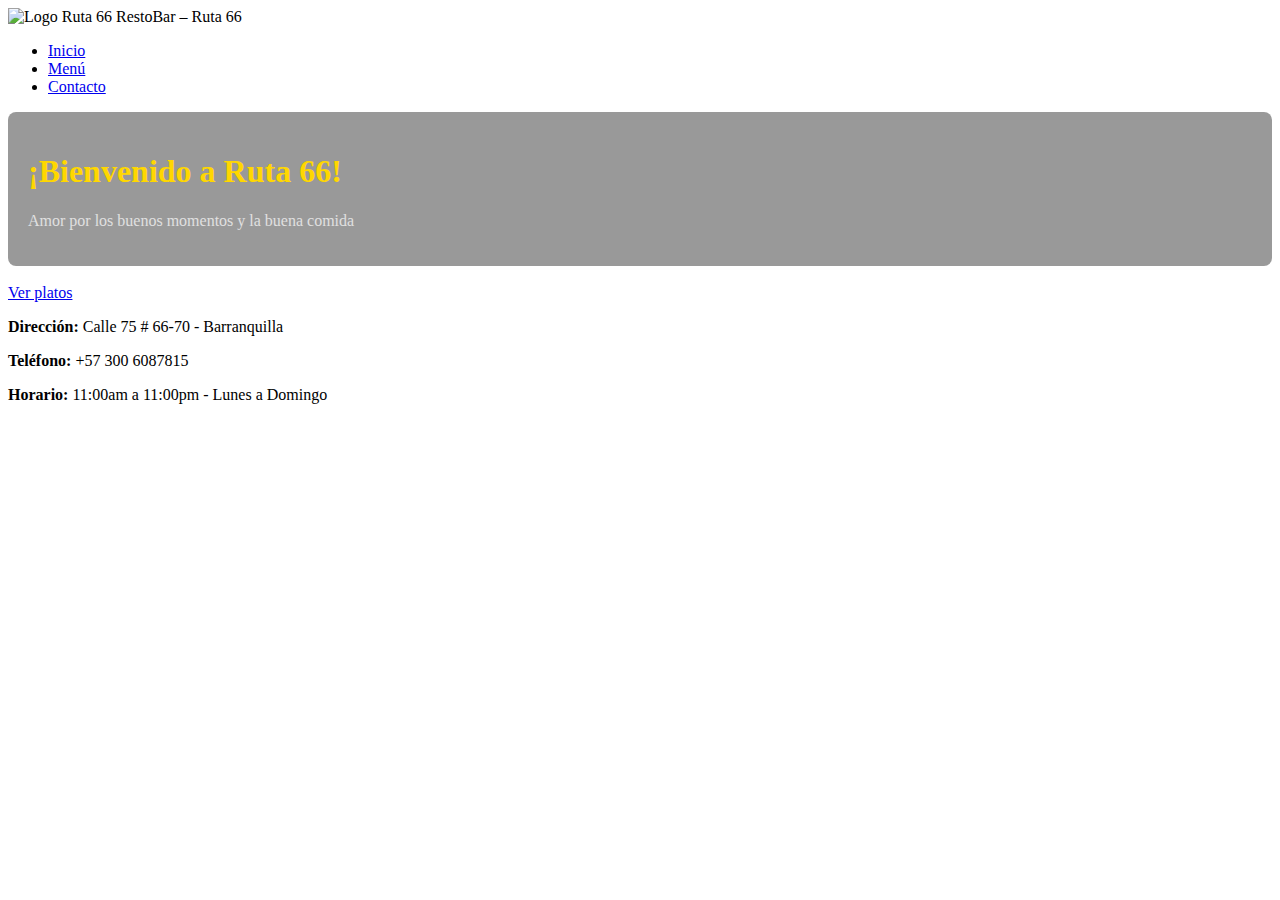
==== index.html @ a8b62c24 "Add files via upload" ====
<!DOCTYPE html>
<html lang="es">
<head>
  <meta charset="UTF-8" />
  <meta name="viewport" content="width=device-width, initial-scale=1.0"/>
  <title>Ruta 66 - Restaurante</title>

  <link href="https://fonts.googleapis.com/css2?family=Playfair+Display:wght@700&family=Open+Sans&display=swap" rel="stylesheet" />
  <link rel="stylesheet" href="https://cdn.jsdelivr.net/npm/@splidejs/splide@4.1.3/dist/css/splide.min.css" />
  <link rel="stylesheet" href="css/styles.css" />

  <!-- Estilos para el fondo -->
  <style>
    body {
      background-image: url(imgs/FondoJ.png);
      background-size: cover;
      background-position: center;
      background-repeat: no-repeat;
      background-attachment: fixed;
    }
    /* En caso de que se necesite mejorar la legibilidad del contenido principal */
    .contenido, .hero-content {
      background: rgba(255, 255, 255, 0.8);
      padding: 20px;
      border-radius: 8px;
    }
  </style>
</head>
  <!-- ... -->
  <style>
    /* Estilos críticos para la sección hero */
    .hero-content {
      background: rgba(0, 0, 0, 0.4);
      padding: 20px;
      border-radius: 8px;
    }
    .hero h1 {
      font-family: 'Cinzel', serif;
      color: #FFD700;
    }
    .hero p {
      color: #e0e0e0;
    }
  </style>
  <!-- Link de CSS externo -->
  <link rel="stylesheet" href="css/styles.css" />
  <!-- ... -->
<body>
  <header class="main-header">
    <div class="logo-container">
      <img src="imgs/logopng.png" alt="Logo Ruta 66" class="logo" />
      <span class="logo-text">RestoBar – Ruta 66</span>
    </div>
    <nav class="navbar">
      <ul>
        <li><a href="#inicio">Inicio</a></li>
        <li><a href="pages/menut.html">Menú</a></li>
        <li><a href="pages/contacto.html">Contacto</a></li>
      </ul>
    </nav>
  </header>

  <section id="inicio" class="hero">
    <div class="hero-content">
      <h1>¡Bienvenido a Ruta 66!</h1>
      <p>Amor por los buenos momentos y la buena comida</p>
    </div>

    <div class="splide my-carousel" aria-label="Carrusel de platos">
      <div class="splide__track">
        <ul class="splide__list">
          <li class="splide__slide"><img src="imgs/plato1.jpg" alt="Plato 1" /></li>
          <li class="splide__slide"><img src="imgs/plato2.jpg" alt="Plato 2" /></li>
          <li class="splide__slide"><img src="imgs/plato3.jpg" alt="Plato 3" /></li>
        </ul>
      </div>
    </div>

    <a href="pages/menut.html" class="btn">Ver platos</a>
  </section>

  <footer class="footer">
    <div class="footer-content">
      <p><strong>Dirección:</strong> Calle 75 # 66-70 - Barranquilla</p>
      <p><strong>Teléfono:</strong> +57 300 6087815</p>
      <p><strong>Horario:</strong> 11:00am a 11:00pm - Lunes a Domingo</p>
    </div>
  </footer>

  <script src="https://cdn.jsdelivr.net/npm/@splidejs/splide@4.1.3/dist/js/splide.min.js"></script>
  <script src="js/script.js"></script>
</body>
</html>
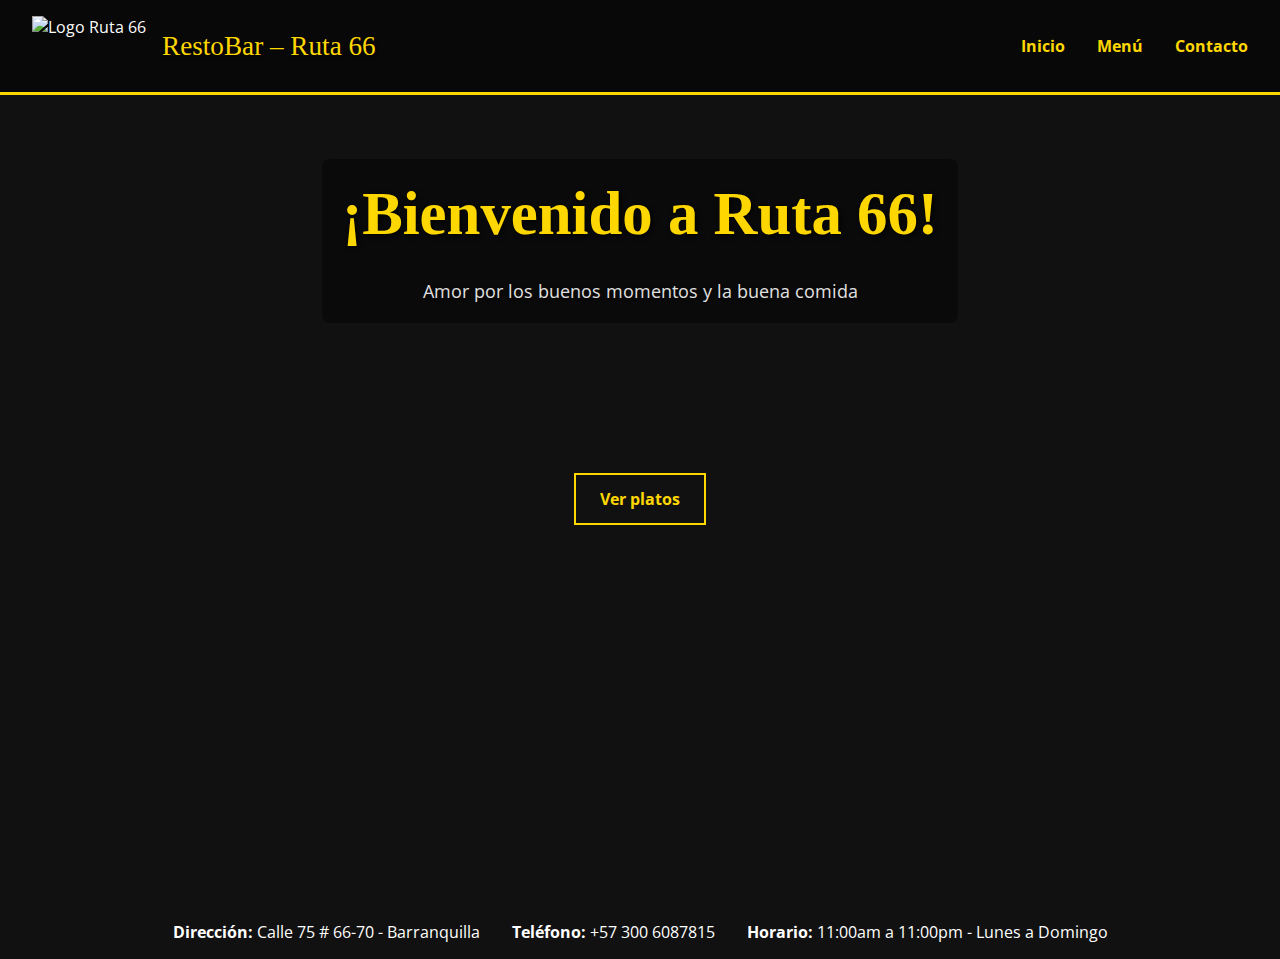
==== commit 29096b0f: "Update index.html" ====
--- a/index.html
+++ b/index.html
@@ -7,7 +7,7 @@
 
   <link href="https://fonts.googleapis.com/css2?family=Playfair+Display:wght@700&family=Open+Sans&display=swap" rel="stylesheet" />
   <link rel="stylesheet" href="https://cdn.jsdelivr.net/npm/@splidejs/splide@4.1.3/dist/css/splide.min.css" />
-  <link rel="stylesheet" href="css/styles.css" />
+  <link rel="stylesheet" href="styles.css" />
 
   <!-- Estilos para el fondo -->
   <style>
--- a/styles.css
+++ b/styles.css
@@ -0,0 +1,371 @@
+/* RESET */
+* {
+  margin: 0;
+  padding: 0;
+  box-sizing: border-box;
+}
+
+html {
+  scroll-behavior: smooth;
+}
+
+body {
+  font-family: 'Open Sans', sans-serif;
+  background-color: #111;
+  color: #fff;
+  max-width: 100%;
+  overflow-x: hidden;
+}
+
+/* ENCABEZADO */
+.main-header {
+  background-color: rgba(0, 0, 0, 0.5); /* Semitransparente para integrar el fondo */
+  display: flex;
+  justify-content: space-between;
+  align-items: center;
+  padding: 1em 2em;
+  border-bottom: 3px solid #FFD700;
+  flex-wrap: wrap;
+  gap: 1em;
+}
+
+.logo-container {
+  display: flex;
+  align-items: center;
+  gap: 1em;
+}
+
+.logo {
+  height: 60px;
+}
+
+.logo-text {
+  font-family: 'Cinzel', serif; /* Fuente vintage */
+  font-size: 1.7rem;
+  color: #FFD700;
+  white-space: nowrap;
+  text-shadow: 1px 1px 3px rgba(0, 0, 0, 0.7);
+}
+
+.navbar ul {
+  list-style: none;
+  display: flex;
+  gap: 2em;
+  flex-wrap: wrap;
+  justify-content: center;
+}
+
+.navbar a {
+  color: #FFD700;
+  text-decoration: none;
+  font-weight: bold;
+  font-size: 1rem;
+  transition: color 0.3s;
+}
+
+.navbar a:hover {
+  color: #fff;
+}
+
+/* HERO */
+.hero {
+  min-height: 90vh;
+  padding-top: 4em;
+  display: flex;
+  flex-direction: column;
+  align-items: center;
+  text-align: center;
+  background-color: transparent;
+}
+
+.hero-content {
+  margin-bottom: 2em;
+  animation: fadeIn 1s ease-in forwards;
+  background: rgba(0, 0, 0, 0.4); /* Mantén el efecto traslúcido */
+  padding: 20px;
+  border-radius: 8px;
+}
+
+
+
+.hero h1 {
+  font-family: 'Cinzel', serif;
+  font-size: 3.8rem;
+  color: #FFD700;
+  margin-bottom: 0.5em;
+  text-shadow: 2px 2px 5px rgba(0, 0, 0, 0.8);
+}
+
+.hero p {
+  font-size: 1.1rem;
+  color: #e0e0e0;
+  text-shadow: 1px 1px 3px rgba(0, 0, 0, 0.8);
+}
+
+/* BOTÓN */
+.btn {
+  border: 2px solid #FFD700;
+  padding: 0.8em 1.5em;
+  background-color: transparent;
+  color: #FFD700;
+  font-weight: bold;
+  text-decoration: none;
+  transition: all 0.3s ease;
+  margin-top: 2em;
+}
+
+.btn:hover {
+  background-color: #FFD700;
+  color: #000;
+}
+
+/* CARRUSEL SPLIDE */
+.my-carousel {
+  width: 100%;
+  max-width: 650px;
+  margin: 2em auto;
+  border-radius: 12px;
+  overflow: hidden;
+  box-shadow: 0 4px 20px rgba(255, 215, 0, 0.2);
+  animation: fadeIn 1s ease-in;
+}
+.my-carousel::before {
+  content: "";
+  position: absolute;
+  inset: 0;
+  z-index: 2;
+  pointer-events: none;
+  background: linear-gradient(to right,
+    rgba(255, 215, 0, 0.15) 0%,
+    rgba(255, 215, 0, 0) 20%,
+    rgba(255, 215, 0, 0) 80%,
+    rgba(255, 215, 0, 0.15) 100%);
+  border-radius: inherit;
+}
+
+
+.my-carousel .splide__slide img {
+  width: 100%;
+  height: 340px;
+  object-fit: cover;
+  object-position: center center;
+  border-radius: 12px;
+}
+
+/* ANIMACIÓN */
+@keyframes fadeIn {
+  from {
+    opacity: 0;
+    transform: translateY(30px);
+  }
+  to {
+    opacity: 1;
+    transform: translateY(0);
+  }
+}
+
+/* MENÚ / CONTACTO */
+.menu-section {
+  padding: 4em 2em;
+  background-color: #111;
+  text-align: center;
+}
+
+.menu-section h2 {
+  font-family: 'Cinzel', serif;
+  font-size: 2.5rem;
+  color: #FFD700;
+  margin-bottom: 1em;
+}
+
+.menu-section p {
+  font-size: 1rem;
+  color: #ccc;
+}
+
+.footer-content {
+  display: flex;
+  flex-direction: row;         
+  justify-content: center;     
+  align-items: center;
+  flex-wrap: wrap;             
+  gap: 2em;
+  text-align: center;
+  padding: 1em 0;
+}
+
+/* RESPONSIVE */
+@media screen and (max-width: 768px) {
+  .hero h1 {
+    font-size: 2.5rem;
+  }
+
+  .logo-text {
+    font-size: 1.4rem;
+  }
+
+  .btn {
+    font-size: 1rem;
+    padding: 0.6em 1.2em;
+  }
+
+  .navbar ul {
+    flex-direction: column;
+    align-items: center;
+    gap: 1em;
+  }
+
+  .footer-content {
+    font-size: 0.9rem;
+  }
+}
+
+@media screen and (max-width: 480px) {
+  .logo {
+    height: 50px;
+  }
+
+  .logo-text {
+    font-size: 1rem;
+  }
+
+  .hero h1 {
+    font-size: 1.8rem;
+  }
+
+  .btn {
+    font-size: 0.85rem;
+  }
+}
+
+/* MENUT - Estilo oscuro rústico */
+.menu-page {
+  background-color: #111;
+  font-family: 'Open Sans', sans-serif;
+  color: white;
+}
+
+.menu-header {
+  background-color: rgba(0, 0, 0, 0.8);
+  padding: 1em 2em;
+  display: flex;
+  align-items: center;
+  justify-content: space-between;
+  border-bottom: 3px solid #FFD700;
+}
+
+.menu-header .logo-text {
+  color: #FFD700;
+  font-family: 'Cinzel', serif;
+  font-size: 1.4rem;
+  text-shadow: 1px 1px 3px rgba(0, 0, 0, 0.7);
+}
+
+.back-btn {
+  font-size: 1.5rem;
+  color: #FFD700;
+  text-decoration: none;
+}
+
+/* GRID DE MENÚ */
+.menu-grid {
+  display: grid;
+  grid-template-columns: repeat(auto-fit, minmax(300px, 1fr));
+  gap: 2em;
+  padding: 3em 2em;
+  max-width: 1200px;
+  margin: auto;
+}
+
+.menu-card {
+  position: relative;
+  border-radius: 10px;
+  overflow: hidden;
+  box-shadow: 0 8px 20px rgba(255, 215, 0, 0.15);
+  transition: transform 0.3s;
+  background-color: #222;
+}
+
+.menu-card:hover {
+  transform: scale(1.02);
+}
+
+.menu-card img {
+  width: 100%;
+  height: 220px;
+  object-fit: cover;
+  opacity: 0.8;
+}
+
+.menu-text {
+  position: absolute;
+  bottom: 0;
+  left: 0;
+  right: 0;
+  padding: 1em;
+  background: rgba(0, 0, 0, 0.7);
+  text-align: center;
+}
+
+.menu-text h2 {
+  color: #fff;
+  font-family: 'Cinzel', serif;
+  font-size: 1.5rem;
+  margin: 0;
+}
+
+.menu-text span {
+  color: #FFD700;
+  font-style: italic;
+}
+
+/* CONTACTO SIN FORMULARIO */
+.contacto-page {
+  background-color: #111;
+  font-family: 'Open Sans', sans-serif;
+  color: white;
+  min-height: 100vh;
+}
+
+.contacto-info {
+  max-width: 700px;
+  margin: 3em auto;
+  padding: 2em;
+  text-align: center;
+}
+
+.contacto-info h1 {
+  font-family: 'Cinzel', serif;
+  font-size: 2.5rem;
+  color: #FFD700;
+  margin-bottom: 1em;
+}
+
+.datos-contacto p {
+  font-size: 1.1rem;
+  color: #ccc;
+  margin: 0.5em 0;
+}
+
+.datos-contacto strong {
+  color: #FFD700;
+}
+
+/* ICONOS REDES SOCIALES */
+.redes-sociales {
+  margin-top: 2em;
+  display: flex;
+  justify-content: center;
+  gap: 1.5em;
+}
+
+.redes-sociales a {
+  font-size: 1.5rem;
+  color: #FFD700;
+  text-decoration: none;
+  transition: color 0.3s;
+}
+
+.redes-sociales a:hover {
+  color: white;
+}
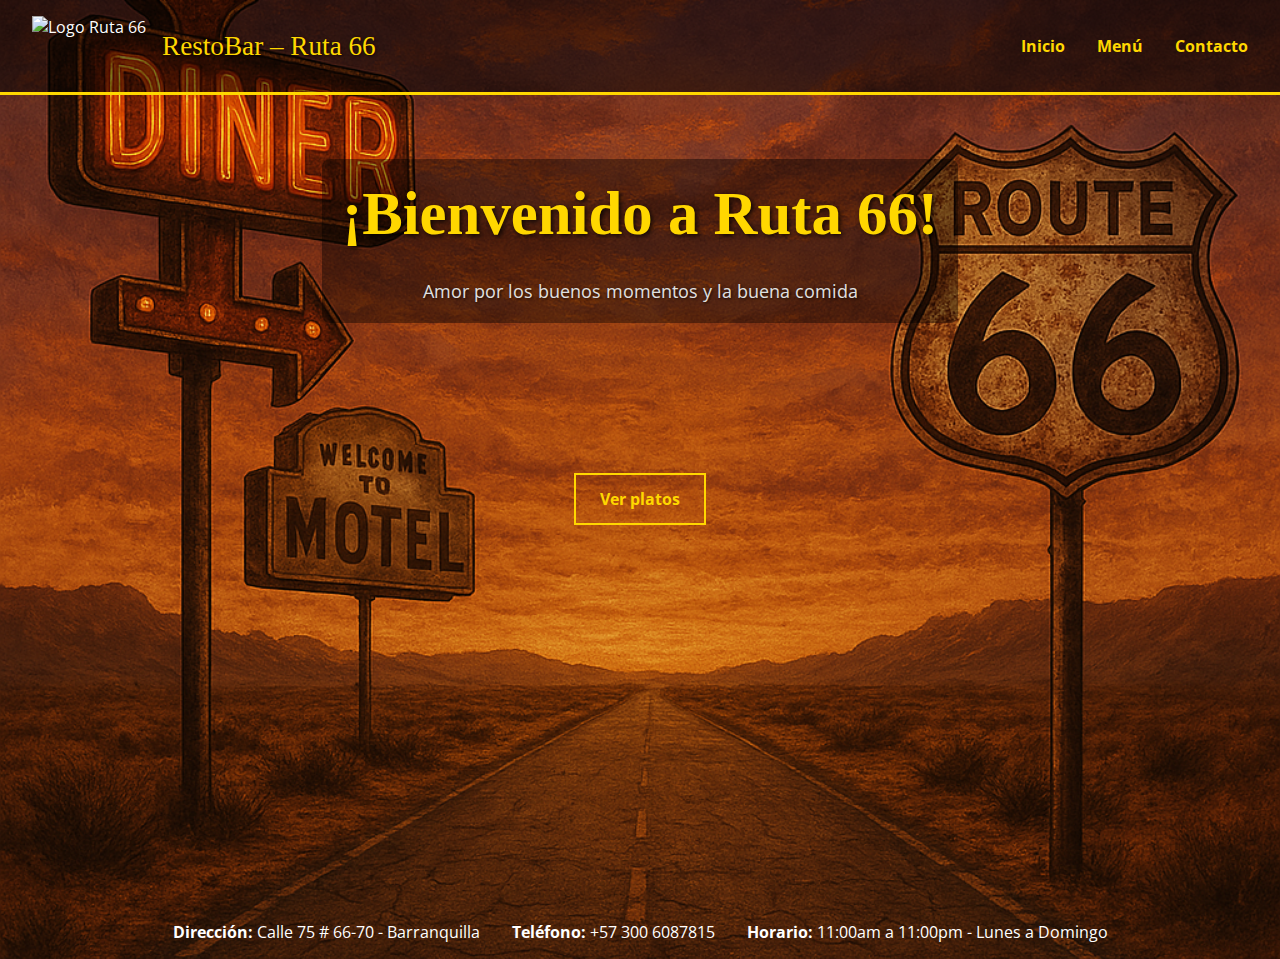
==== commit c1ac0f9f: "Update index.html" ====
--- a/index.html
+++ b/index.html
@@ -12,7 +12,7 @@
   <!-- Estilos para el fondo -->
   <style>
     body {
-      background-image: url(imgs/FondoJ.png);
+      background-image: url(FondoJ.png);
       background-size: cover;
       background-position: center;
       background-repeat: no-repeat;
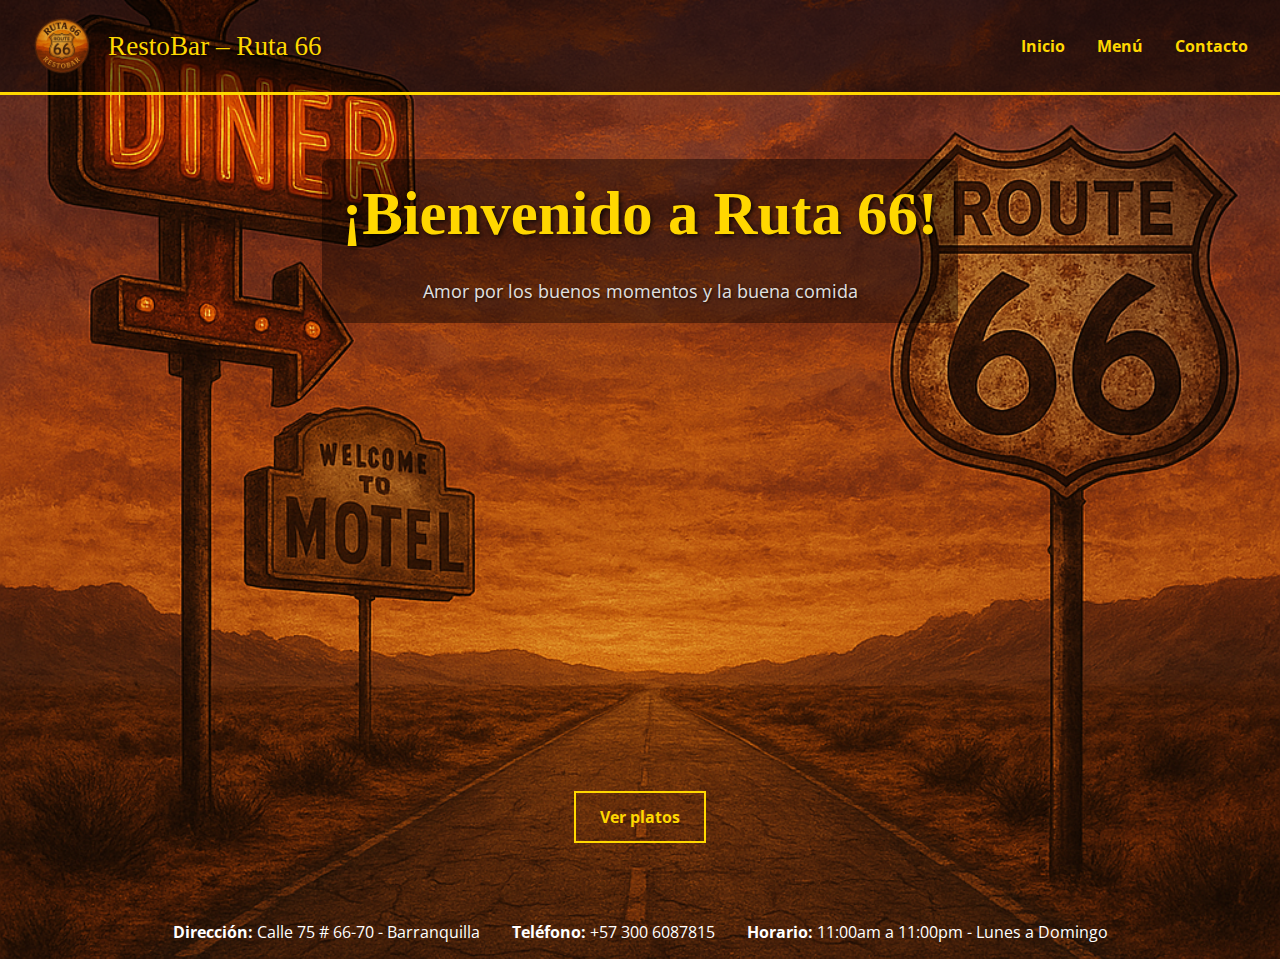
==== commit 2dab18d3: "Update index.html" ====
--- a/index.html
+++ b/index.html
@@ -43,19 +43,19 @@
     }
   </style>
   <!-- Link de CSS externo -->
-  <link rel="stylesheet" href="css/styles.css" />
+  <link rel="stylesheet" href="styles.css" />
   <!-- ... -->
 <body>
   <header class="main-header">
     <div class="logo-container">
-      <img src="imgs/logopng.png" alt="Logo Ruta 66" class="logo" />
+      <img src="logopng.png" alt="Logo Ruta 66" class="logo" />
       <span class="logo-text">RestoBar – Ruta 66</span>
     </div>
     <nav class="navbar">
       <ul>
         <li><a href="#inicio">Inicio</a></li>
-        <li><a href="pages/menut.html">Menú</a></li>
-        <li><a href="pages/contacto.html">Contacto</a></li>
+        <li><a href="menut.html">Menú</a></li>
+        <li><a href="contacto.html">Contacto</a></li>
       </ul>
     </nav>
   </header>
@@ -69,14 +69,14 @@
     <div class="splide my-carousel" aria-label="Carrusel de platos">
       <div class="splide__track">
         <ul class="splide__list">
-          <li class="splide__slide"><img src="imgs/plato1.jpg" alt="Plato 1" /></li>
-          <li class="splide__slide"><img src="imgs/plato2.jpg" alt="Plato 2" /></li>
-          <li class="splide__slide"><img src="imgs/plato3.jpg" alt="Plato 3" /></li>
+          <li class="splide__slide"><img src="plato1.jpg" alt="Plato 1" /></li>
+          <li class="splide__slide"><img src="plato2.jpg" alt="Plato 2" /></li>
+          <li class="splide__slide"><img src="plato3.jpg" alt="Plato 3" /></li>
         </ul>
       </div>
     </div>
 
-    <a href="pages/menut.html" class="btn">Ver platos</a>
+    <a href="pmenut.html" class="btn">Ver platos</a>
   </section>
 
   <footer class="footer">
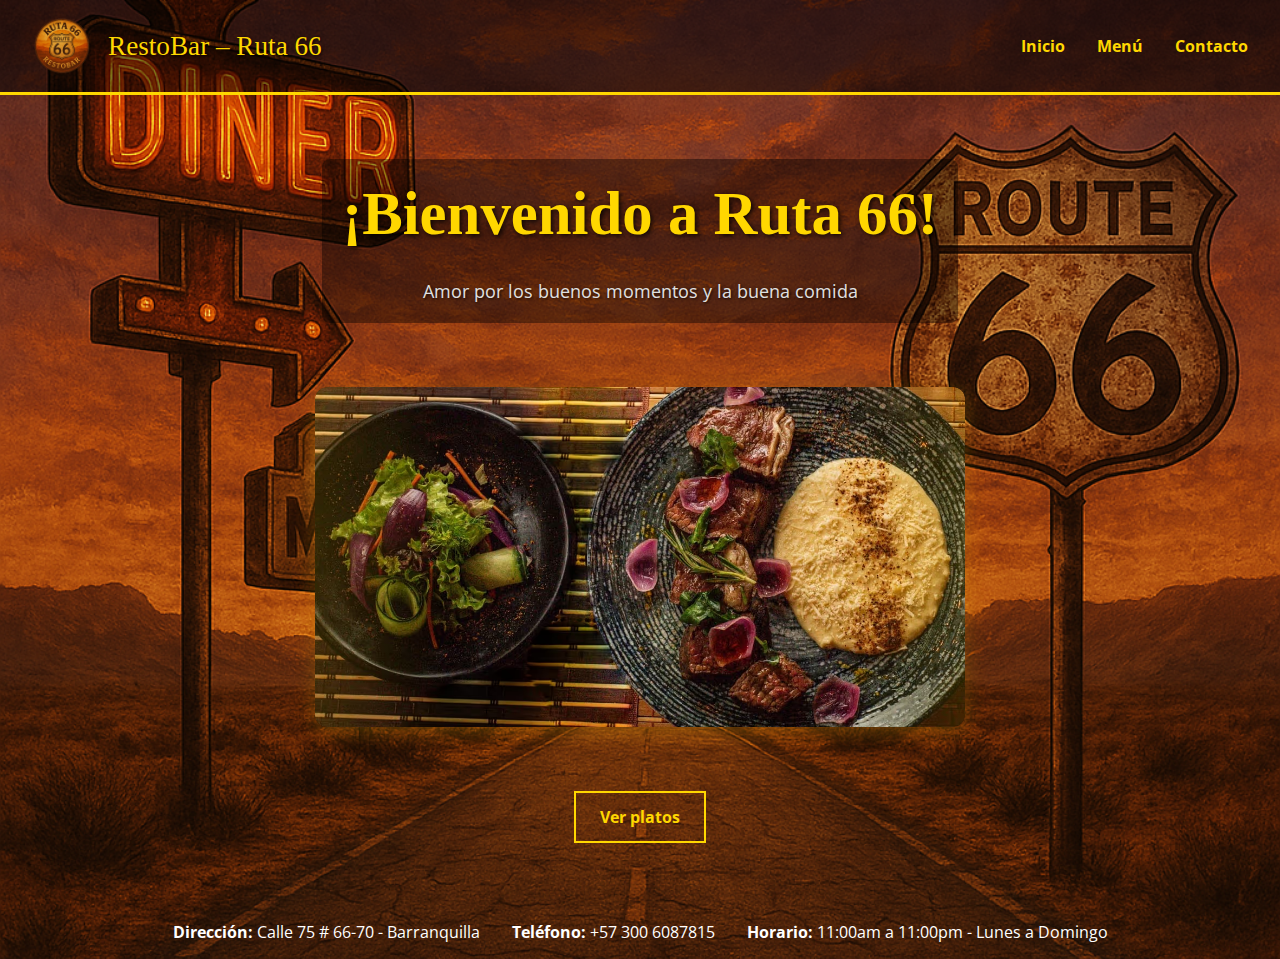
==== commit 9b2e9b04: "Update index.html" ====
--- a/index.html
+++ b/index.html
@@ -88,6 +88,6 @@
   </footer>
 
   <script src="https://cdn.jsdelivr.net/npm/@splidejs/splide@4.1.3/dist/js/splide.min.js"></script>
-  <script src="js/script.js"></script>
+  <script src="script.js"></script>
 </body>
 </html>
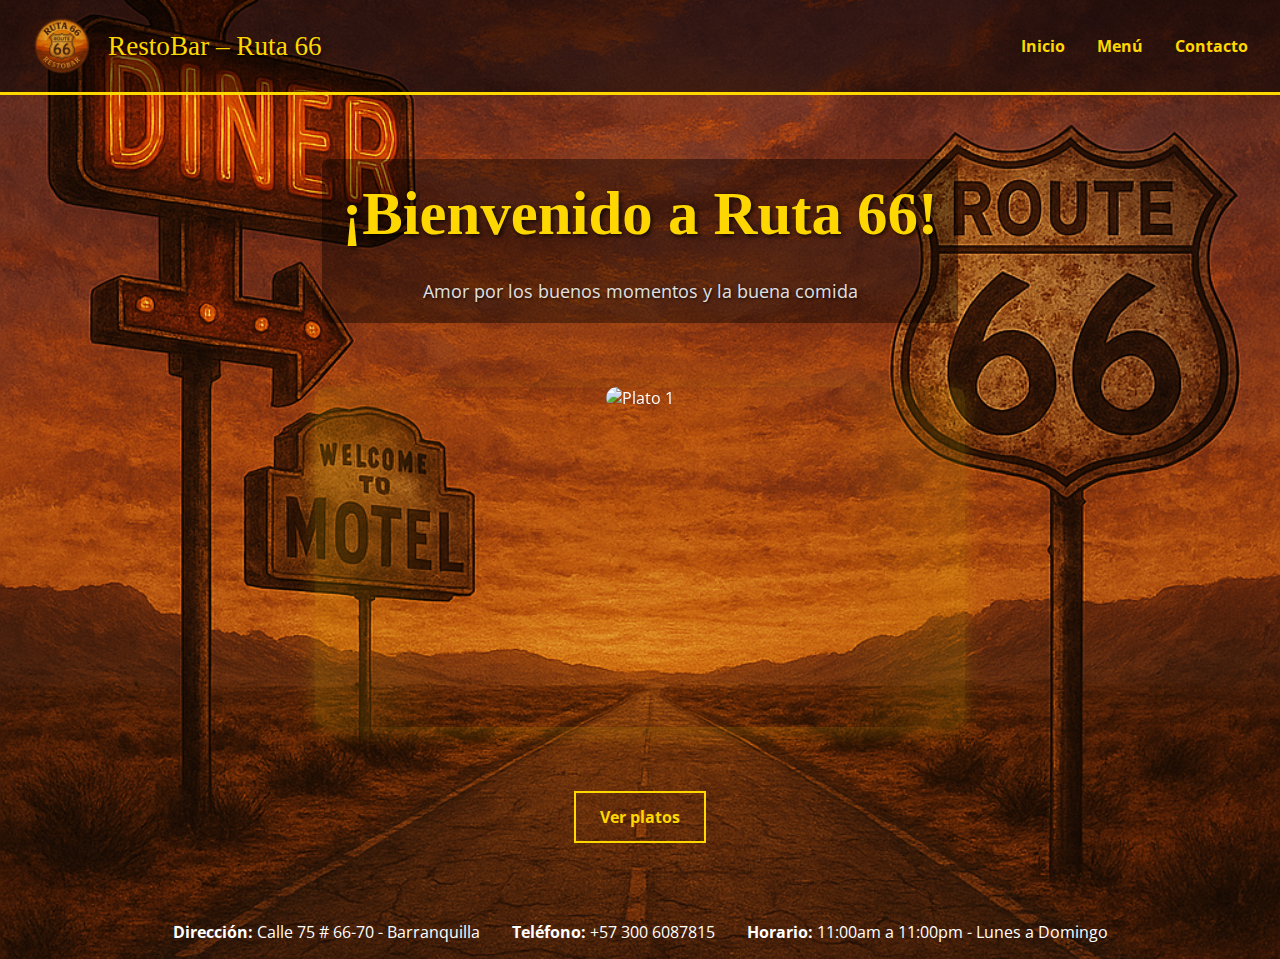
==== commit fe0d6e76: "Update index.html" ====
--- a/index.html
+++ b/index.html
@@ -60,7 +60,7 @@
     </nav>
   </header>
 
-  <section id="inicio" class="hero">
+  <section id="index" class="hero">
     <div class="hero-content">
       <h1>¡Bienvenido a Ruta 66!</h1>
       <p>Amor por los buenos momentos y la buena comida</p>
@@ -69,7 +69,7 @@
     <div class="splide my-carousel" aria-label="Carrusel de platos">
       <div class="splide__track">
         <ul class="splide__list">
-          <li class="splide__slide"><img src="plato1.jpg" alt="Plato 1" /></li>
+          <li class="splide__slide"><img src="plato.jpg" alt="Plato 1" /></li>
           <li class="splide__slide"><img src="plato2.jpg" alt="Plato 2" /></li>
           <li class="splide__slide"><img src="plato3.jpg" alt="Plato 3" /></li>
         </ul>
